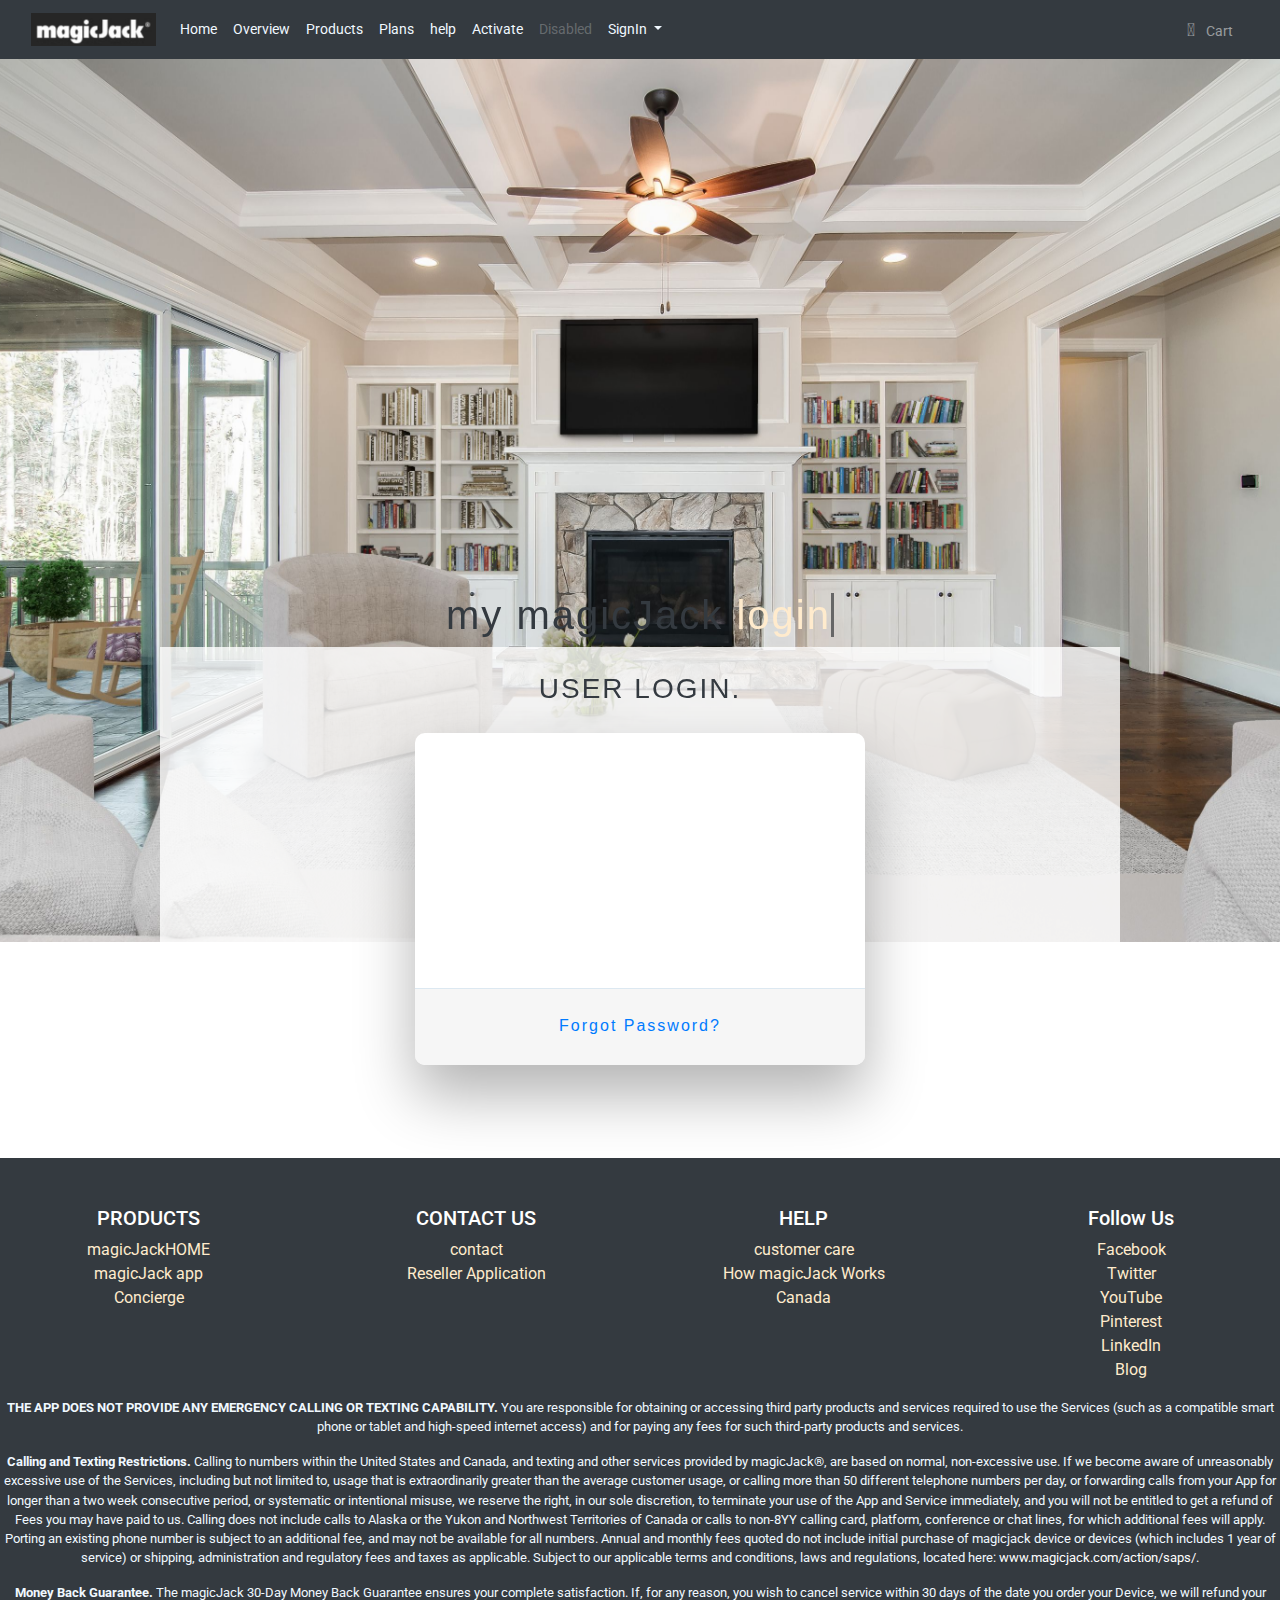
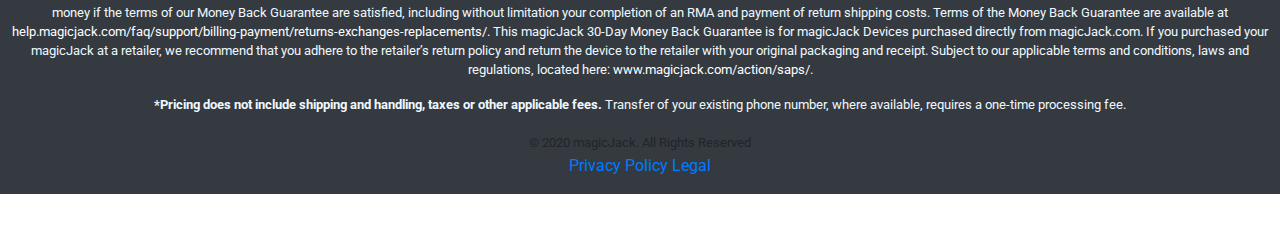
==== login.html @ d2e8adb9 "Add files via upload" ====
<!DOCTYPE html>
<html lang="en">
<head>
  <meta charset="UTF-8">
  <meta name="viewport" content="width=device-width, initial-scale=1.0">
  <title>magicJack |  Home</title>
  
 

  <!-- CSS only -->
  <link rel="stylesheet" href="style.css">
  <link href="https://fonts.googleapis.com/css?family=Raleway:200,100,400" rel="stylesheet" type="text/css" />
  <link href="https://fonts.googleapis.com/css2?family=Gugi&family=Lato:ital,wght@0,100;0,
  300;0,400;0,700;0,900;1,100;1,300;1,400;1,700;1,900&family=Roboto:ital,wght@0,100;0,300;
  0,400;0,500;0,700;0,900;1,100;1,300;1,400;1,500;1,700;1,900&family=Sofia&display=swap" rel="stylesheet">
  <link rel="stylesheet" href="https://stackpath.bootstrapcdn.com/bootstrap/4.5.0/css/bootstrap.min.css">
  <link rel="stylesheet" href="https://stackpath.bootstrapcdn.com/font-awesome/4.7.0/css/font-awesome.min.css">
  <link rel="stylesheet" type="text/css" href="slick-1.8.1/slick/slick.css"/>
  <link rel="stylesheet" href="https://cdnjs.cloudflare.com/ajax/libs/animate.css/4.1.0/animate.min.css">

  <!-- JS, Popper.js, and jQuery -->
  <script src="https://code.jquery.com/jquery-3.5.1.slim.min.js" ></script>
  <script src="https://cdn.jsdelivr.net/npm/popper.js@1.16.0/dist/umd/popper.min.js"></script>
  <script src="https://stackpath.bootstrapcdn.com/bootstrap/4.5.0/js/bootstrap.min.js"></script>
  <script src="https://kit.fontawesome.com/a076d05399.js"></script>
  <script type="text/javascript" src="/slick-1.8.1/slick/slick.min.js"></script>
  <script src="https://ajax.googleapis.com/ajax/libs/jquery/3.2.1/jquery.min.js"></script>
  <script src="/js/main.js"></script>
  <script src="https://ajax.googleapis.com/ajax/libs/jquery/1.11.0/jquery.min.js"></script>
  <script src="parallax.min.js"></script>
</head>
  

</head>
<body>
  <!-- <div class="top-nav-bar">
    <div class="logo">
      <img src="/assets/logo.png" width="125px "alt="">
    </div>
    <nav>
      <ul>
        <li><a href="#">Overview</a></li>
        <li><a href="#">Products</a></li>
        <li><a href="#">Plans</a></li>
        <li><a href="#">Help</a></li>
        <li><a href="#">Activate</a></li>
        <li><a href="#"><button type="button">Renew Service</button></a></li>
        <li><a href="#">login</a></li>
      </ul>
    </nav>
  </div> -->
  <header>
    <div class="container-fluid bg-dark">
      <nav class="navbar navbar-expand-lg navbar-dark bg-dark scrolling-navbar ">
        <a class="navbar-brand" href="#"><img src="./Screenshot 2020-07-17 at 11.36.04 PM.png" width="125px "alt=""></a>
        <button class="navbar-toggler" type="button" data-toggle="collapse" data-target="#navbarSupportedContent" aria-controls="navbarSupportedContent" aria-expanded="false" aria-label="Toggle navigation">
          <span class="navbar-toggler-icon"></span>
        </button>
      
      
        <div class="collapse navbar-collapse" id="navbarSupportedContent">
          <ul class="navbar-nav mr-auto">
            <li class="nav-item active ">
              <a class="nav-link" href="./index.html" style="color: aliceblue;" >Home <span class="sr-only">(current)</span></a>
            </li>
            <li class="nav-item">
              <a class="nav-link" href="overview.html" style="color: aliceblue;">Overview</a>
            </li>
            <li class="nav-item">
              <a class="nav-link" href="products.html" style="color: aliceblue;">Products</a>
            </li>
            <li class="nav-item">
              <a class="nav-link" href="plans.html" style="color: aliceblue;">Plans</a>
            </li>
            <li class="nav-item">
              <a class="nav-link" href="https://help.magicjack.com/?_ga=2.216296405.256796777.1594991559-614558323.1594991559" style="color: aliceblue;">help</a>
            </li>
            <li class="nav-item">
              <a class="nav-link" href="#" style="color: aliceblue;">Activate</a>
            </li>
            
       
            <li class="nav-item">
              <a class="nav-link disabled" href="#" >Disabled</a>
            </li>
            <li class="nav-item dropdown" style="display: inline-block;" >
              <a class="nav-link dropdown-toggle " href="#" id="navbarDropdown" role="button" 
              data-toggle="dropdown" aria-haspopup="true" aria-expanded="false" style="color: aliceblue;">
                SignIn
              </a>
              <div class="dropdown-menu" aria-labelledby="navbarDropdown">
                <div class="dropdown-item" ><a href="./login.html">my magicJack</a></div>
              <div class="dropdown-item"><a href="./loginB.html">business magicJack</a></div></div>
            </li>
          </ul>
        </div>
          <div class="navbar-nav">
            <!-- <li>  &nbsp;  &nbsp;&nbsp;</li> -->
            <a href="#" class="nav-item nav-link mx-2 basket-icon">
                <span style="font-size: large;" class="fas fa-shopping-basket p-2" ></span>  Cart
              </a>
            
          </div>
          <div>
            
          </div>
          <!-- <form class="form-inline my-2 my-lg-0">
            <input class="form-control mr-sm-2" type="search" placeholder="Search" aria-label="Search">
            <button class="btn btn-outline-success my-2 my-sm-0" type="submit">Search</button>
          </form> -->
          
          
      
      </nav>
      <!-- <div class="row">
        <div class="col-md-4 col-sm-12 col-12"> -->
          
          <!-- <div class="btn-group">
            <button class="btn border dropdown-toggle my-md-4 my-2" 
            data-toggle="dropdown" aria-haspopup="true" aria-expanded="false"> LOGIN</button>
            <div class="dropdown-menu">
              <div class="dropdown-item">my magicJack</div>
              <div class="dropdown-item">business magicJack</div>
            </div>
          </div> -->
        <!-- </div> -->
        <!-- <div class="col-md-4  col-12 text-center">
          <h2 class="my-md-3 site-title"> magicJack </h2>
        </div>
        <div class="col-md-4 col-12 text-right">
          <p class="my-md-4 header-links" >
            <a href="#" class="px-2">Sign in</a>
            
          </p>
  
        </div> -->
  
      </div>
    </div>
  </header>


<main>
    
     
        <div class="parallax img-fluid info" data-parallax="scroll" data-z-index="1" data-image-src="assets/slide02.jpg">
            <div class="col-lg-12 text-center " style="top:0px">
                <h1 class="info"><strong style="color: black; "></strong style="font-size: 80px; ">my magicJack
                  <span
                     class="txt-rotate " style="color: blanchedalmond;" data-period="1000"  data-rotate='[ "login", "SMARTER HOME!" ]'></span>
                </strong></h1>
              </div>
            <div class="containerV testiomnial">
                <div class="row">
                  <div class="col-lg-12 text-center">
                    <h3>USER LOGIN.</h3>
    
                  </div>
                  <!-- <div class="container ">
                    <div class="row v">
                        <div class="col-md-6 login-form-1 login-container">
                            <h3>my magicJack</h3>
                            <form>
                                <div class="form-group">
                                    <input type="text" class="form-control" placeholder="Your Email *" value="" />
                                </div>
                                <div class="form-group">
                                    <input type="password" class="form-control" placeholder="Your Password *" value="" />
                                </div>
                                <div class="form-group">
                                    <input type="submit" class="btnSubmit" value="Login" />
                                </div>
                                <div class="form-group">
                                    <a href="#" class="ForgetPwd">Forget Password?</a>
                                </div>
                            </form>
                        </div>
                        <div class="col-md-6 login-form-2 login-container">
                            <h3>magicJack for business</h3>
                            <form>
                                <div class="form-group">
                                    <input type="text" class="form-control" placeholder="Your Email *" value="" />
                                </div>
                                <div class="form-group">
                                    <input type="password" class="form-control" placeholder="Your Password *" value="" />
                                </div>
                                <div class="form-group">
                                    <input type="submit" class="btnSubmit" value="Login" />
                                </div>
                                <div class="form-group">
        
                                    <a href="#" class="ForgetPwd" value="Login">Forget Password?</a>
                                </div>
                            </form>
                        </div>
                    </div>
                </div> -->
                <div class="wrapper fadeInDown">
                    <div id="formContent">
                      <!-- Tabs Titles -->
                  
                      <!-- Icon -->
                      <div class="fadeIn first">
                        <img src="" id="icon" alt="" />
                      </div>
                  
                      <!-- Login Form -->
                      <form>
                        <input type="text" id="login" class="fadeIn second" name="login" placeholder="login">
                        <input type="text" id="password" class="fadeIn third" name="login" placeholder="password">
                        <input type="submit" class="fadeIn fourth" value="Log In">
                      </form>
                  
                      <!-- Remind Passowrd -->
                      <div id="formFooter">
                        <a class="underlineHover" href="#">Forgot Password?</a>
                      </div>
                  
                    </div>
                  </div>
            </div>
                
              </div>
        </div>
       
    
</main>
<footer class="pt-4 my-md-5 pt-md-5  text-center " style="background-color: #343a40;"  >
    
   
    <div class="row">
      <div class="col-6 col-md">
        
        <ul> <h5 style="color: white;">PRODUCTS</h5>
          <li><a class="white" href="https://www.magicjack.com/magicJackHOME.html">magicJackHOME</a></li>
          <li><a class="white"  href="https://www.magicjack.com/magicApp.html">magicJack app</a></li>
          <li><a class="white"  href="https://www.magicjack.com/magicApp.html">Concierge</a></li>
        
      </div>
      <div class="col-6 col-md">
        
        <ul> <h5 style="color: white;">CONTACT US</h5>
          <li><a class="white" href="https://www.magicjack.com/magicJackHOME.html">contact</a></li>
          <li><a class="white" href="https://www.magicjack.com/magicApp.html">Reseller Application</a></li>
          
       
        
      </div>
  
      <div class="col-6 col-md">
        
        <ul> <h5 style="color: white;">HELP</h5>
          <li><a class="white"  href="https://www.magicjack.com/magicJackHOME.html">customer care</a></li>
          <li><a  class="white" href="https://www.magicjack.com/magicApp.html">How magicJack Works</a></li>
          <li><a  class="white" href="https://www.magicjack.com/concierge.html">Canada</a></li></ul>
          
        
      </div>
      <div class="col-6 col-md">
        
        <ul> <h5 style="color: white;">Follow Us</h5>
          <li><a class="white" href="https://www.magicjack.com/Facebook" target="_blank">Facebook</a></li>
          <li><a class="white" href="https://www.magicjack.com/Twitter" target="_blank">Twitter</a></li>
          <li><a class="white" href="https://www.magicjack.com/YouTube" target="_blank">YouTube</a></li>
          <li><a class="white" href="https://www.magicjack.com/Pinterest" target="_blank">Pinterest</a></li>
          <li><a class="white" href="https://www.magicjack.com/LinkedIn" target="_blank">LinkedIn</a></li>
          <li><a class="white" href="https://blog.magicjack.com/" target="_blank">Blog</a></li></ul>
       
        
      </div>
      
      </div>
      <div class="row legal">
            
        <div class="col-lg-12" ><small><p style="color:aliceblue"><strong>THE APP DOES NOT PROVIDE ANY EMERGENCY CALLING OR TEXTING CAPABILITY.</strong> You are responsible for obtaining or accessing third party products and services required to use the Services (such as a compatible smart phone or tablet and high-speed internet access) and for paying any fees for such third-party products and services.</p>
      
      <p style="color:aliceblue"><strong>Calling and Texting Restrictions. </strong>Calling to numbers within the United States and Canada, and texting and other services provided by magicJack®, are based on normal, non-excessive use. If we become aware of unreasonably excessive use of the Services, including but not limited to, usage that is extraordinarily greater than the average customer usage, or calling more than 50 different telephone numbers per day, or forwarding calls from your App for longer than a two week consecutive period, or systematic or intentional misuse, we reserve the right, in our sole discretion, to terminate your use of the App and Service immediately, and you will not be entitled to get a refund of Fees you may have paid to us. Calling does not include calls to Alaska or the Yukon and Northwest Territories of Canada or calls to non-8YY calling card, platform, conference or chat lines, for which additional fees will apply. Porting an existing phone number is subject to an additional fee, and may not be available for all numbers. Annual and monthly fees quoted do not include initial purchase of magicjack device or devices (which includes 1 year of service) or shipping, administration and regulatory fees and taxes as applicable. Subject to our applicable terms and conditions, laws and regulations, located here: <a style="color:#ffffff;" href="https://www.magicjack.com/action/saps/" target="_blank">www.magicjack.com/action/saps/</a>.</p>
      
      <p style="color:aliceblue"><strong>Money Back Guarantee. </strong>The magicJack 30-Day Money Back Guarantee ensures your complete satisfaction. If, for any reason, you wish to cancel service within 30 days of the date you order your Device, we will refund your money if the terms of our Money Back Guarantee are satisfied, including without limitation your completion of an RMA and payment of return shipping costs. Terms of the Money Back Guarantee are available at <a style="color:#ffffff;" href="https://help.magicjack.com/faq/support/billing-payment/returns-exchanges-replacements/index.html#post_id=306" target="_blank">help.magicjack.com/faq/support/billing-payment/returns-exchanges-replacements/</a>. This magicJack 30-Day Money Back Guarantee is for magicJack Devices purchased directly from magicJack.com. If you purchased your magicJack at a retailer, we recommend that you adhere to the retailer’s return policy and return the device to the retailer with your original packaging and receipt. Subject to our applicable terms and conditions, laws and regulations, located here: <a style="color:#ffffff;" href="https://www.magicjack.com/action/saps/" target="_blank">www.magicjack.com/action/saps/</a>.</p>
            
            
      <p style="color:aliceblue"><strong>*Pricing does not include shipping and handling, taxes or other applicable fees.</strong> Transfer of your existing phone number, where available, requires a one-time processing fee.</p></small></div>
        <br>
        <div class="col-lg-12">
            <small>© <span class="copyYear">2020</span> magicJack. All Rights Reserved</small>
            <ul class="legal-links">
                <li><a href="https://www.magicjack.com/privacy.html" class="privacy-policy">Privacy Policy</a>
                <a class="last" href="https://www.magicjack.com/action/saps/" target="_blank" class="legal-link">Legal</a></li>
            </ul>
        </div>
      </div>
  
  </footer>
  </body>
  </html>
  <style>
      .wrapper {
  display: flex;
  align-items: center;
  flex-direction: column; 
  justify-content: center;
  width: 100%;
  min-height: 100%;
  padding: 20px;
}

#formContent {
  -webkit-border-radius: 10px 10px 10px 10px;
  border-radius: 10px 10px 10px 10px;
  background: #fff;
  padding: 30px;
  width: 90%;
  max-width: 450px;
  position: relative;
  padding: 0px;
  -webkit-box-shadow: 0 30px 60px 0 rgba(0,0,0,0.3);
  box-shadow: 0 30px 60px 0 rgba(0,0,0,0.3);
  text-align: center;
}

#formFooter {
  background-color: #f6f6f6;
  border-top: 1px solid #dce8f1;
  padding: 25px;
  text-align: center;
  -webkit-border-radius: 0 0 10px 10px;
  border-radius: 0 0 10px 10px;
}



/* TABS */

h2.inactive {
  color: #cccccc;
}

h2.active {
  color: #0d0d0d;
  border-bottom: 2px solid #5fbae9;
}



/* FORM TYPOGRAPHY*/

input[type=button], input[type=submit], input[type=reset]  {
  background-color: #56baed;
  border: none;
  color: white;
  padding: 15px 80px;
  text-align: center;
  text-decoration: none;
  display: inline-block;
  text-transform: uppercase;
  font-size: 13px;
  -webkit-box-shadow: 0 10px 30px 0 rgba(95,186,233,0.4);
  box-shadow: 0 10px 30px 0 rgba(95,186,233,0.4);
  -webkit-border-radius: 5px 5px 5px 5px;
  border-radius: 5px 5px 5px 5px;
  margin: 5px 20px 40px 20px;
  -webkit-transition: all 0.3s ease-in-out;
  -moz-transition: all 0.3s ease-in-out;
  -ms-transition: all 0.3s ease-in-out;
  -o-transition: all 0.3s ease-in-out;
  transition: all 0.3s ease-in-out;
}

input[type=button]:hover, input[type=submit]:hover, input[type=reset]:hover  {
  background-color: #39ace7;
}

input[type=button]:active, input[type=submit]:active, input[type=reset]:active  {
  -moz-transform: scale(0.95);
  -webkit-transform: scale(0.95);
  -o-transform: scale(0.95);
  -ms-transform: scale(0.95);
  transform: scale(0.95);
}

input[type=text] {
  background-color: #f6f6f6;
  border: none;
  color: #0d0d0d;
  padding: 15px 32px;
  text-align: center;
  text-decoration: none;
  display: inline-block;
  font-size: 16px;
  margin: 5px;
  width: 85%;
  border: 2px solid #f6f6f6;
  -webkit-transition: all 0.5s ease-in-out;
  -moz-transition: all 0.5s ease-in-out;
  -ms-transition: all 0.5s ease-in-out;
  -o-transition: all 0.5s ease-in-out;
  transition: all 0.5s ease-in-out;
  -webkit-border-radius: 5px 5px 5px 5px;
  border-radius: 5px 5px 5px 5px;
}

input[type=text]:focus {
  background-color: #fff;
  border-bottom: 2px solid #5fbae9;
}

input[type=text]:placeholder {
  color: #cccccc;
}



/* ANIMATIONS */

/* Simple CSS3 Fade-in-down Animation */
.fadeInDown {
  -webkit-animation-name: fadeInDown;
  animation-name: fadeInDown;
  -webkit-animation-duration: 1s;
  animation-duration: 1s;
  -webkit-animation-fill-mode: both;
  animation-fill-mode: both;
}

@-webkit-keyframes fadeInDown {
  0% {
    opacity: 0;
    -webkit-transform: translate3d(0, -100%, 0);
    transform: translate3d(0, -100%, 0);
  }
  100% {
    opacity: 1;
    -webkit-transform: none;
    transform: none;
  }
}

@keyframes fadeInDown {
  0% {
    opacity: 0;
    -webkit-transform: translate3d(0, -100%, 0);
    transform: translate3d(0, -100%, 0);
  }
  100% {
    opacity: 1;
    -webkit-transform: none;
    transform: none;
  }
}

/* Simple CSS3 Fade-in Animation */
@-webkit-keyframes fadeIn { from { opacity:0; } to { opacity:1; } }
@-moz-keyframes fadeIn { from { opacity:0; } to { opacity:1; } }
@keyframes fadeIn { from { opacity:0; } to { opacity:1; } }

.fadeIn {
  opacity:0;
  -webkit-animation:fadeIn ease-in 1;
  -moz-animation:fadeIn ease-in 1;
  animation:fadeIn ease-in 1;

  -webkit-animation-fill-mode:forwards;
  -moz-animation-fill-mode:forwards;
  animation-fill-mode:forwards;

  -webkit-animation-duration:1s;
  -moz-animation-duration:1s;
  animation-duration:1s;
}

.fadeIn.first {
  -webkit-animation-delay: 0.4s;
  -moz-animation-delay: 0.4s;
  animation-delay: 0.4s;
}

.fadeIn.second {
  -webkit-animation-delay: 0.6s;
  -moz-animation-delay: 0.6s;
  animation-delay: 0.6s;
}

.fadeIn.third {
  -webkit-animation-delay: 0.8s;
  -moz-animation-delay: 0.8s;
  animation-delay: 0.8s;
}

.fadeIn.fourth {
  -webkit-animation-delay: 1s;
  -moz-animation-delay: 1s;
  animation-delay: 1s;
}

/* Simple CSS3 Fade-in Animation */
.underlineHover:after {
  display: block;
  left: 0;
  bottom: -10px;
  width: 0;
  height: 2px;
  background-color: #56baed;
  content: "";
  transition: width 0.2s;
}

.underlineHover:hover {
  color: #0d0d0d;
}

.underlineHover:hover:after{
  width: 100%;
}



/* OTHERS */

*:focus {
    outline: none;
} 

#icon {
  width:60%;
}

      .login-container{
          background: #ffff;
          padding: 20px;
          padding-right: 0 10px;
          border-radius: 10px;
          box-shadow: 0px 0px 10px 0px #000;
      }
  </style>
  <script>
      var TxtRotate = function(el, toRotate, period) {
  this.toRotate = toRotate;
  this.el = el;
  this.loopNum = 0;
  this.period = parseInt(period, 10) || 1000;
  this.txt = '';
  this.tick();
  this.isDeleting = false;
};

TxtRotate.prototype.tick = function() {
  var i = this.loopNum % this.toRotate.length;
  var fullTxt = this.toRotate[i];

  if (this.isDeleting) {
    this.txt = fullTxt.substring(0, this.txt.length - 1);
  } else {
    this.txt = fullTxt.substring(0, this.txt.length + 1);
  }

  this.el.innerHTML = '<span class="wrap">'+this.txt+'</span>';

  var that = this;
  var delta = 150 - Math.random() * 100;

  if (this.isDeleting) { delta /= 2; }

  if (!this.isDeleting && this.txt === fullTxt) {
    delta = this.period;
    this.isDeleting = true;
  } else if (this.isDeleting && this.txt === '') {
    this.isDeleting = false;
    this.loopNum++;
    delta = 500;
  }

  setTimeout(function() {
    that.tick();
  }, delta);
};

window.onload = function() {
  var elements = document.getElementsByClassName('txt-rotate');
  for (var i=0; i<elements.length; i++) {
    var toRotate = elements[i].getAttribute('data-rotate');
    var period = elements[i].getAttribute('data-period');
    if (toRotate) {
      new TxtRotate(elements[i], JSON.parse(toRotate), period);
    }
  }
  // INJECT CSS
  var css = document.createElement("style");
  css.type = "text/css";
  css.innerHTML = ".txt-rotate > .wrap { border-right: 0.08em solid #666 }";
  document.body.appendChild(css);
};
  </script>
---- style.css ----
*{
    margin:0 ;
    padding: 0;
    box-sizing: border-box;
}
h1{
    color: white;
}
p{
    color: #e5df45;
}
.navbar-nav{
    color: grey;
}
.navbar-nav .nav-link{

    font-size: 0.9em;
}
a .navbar-nav .nav-item .nav-link {
    padding:0 2em ;
    
}
.containerV{
    max-width: 960px;
    margin: 0 auto;
    background: #f9f9f9;
    font-size: 24x;
    padding: 25px;

}
.parallax{
   min-height: 800px;
   background:transparent;
}
ul li{
    list-style-type: none;
}
.white{
    color: blanchedalmond;
}

.testimonial{
    padding-top: 10px;
    padding-bottom: 10px;
}
.testimonial .v{
    text-align: center;
    padding:40px 20px;
    flex: inherit;
    cursor: pointer;
    transition: transform 0.5s;
}
.testimonial .v:hover{
    transform: translateY(-10px);
}
.info{
    z-index:2;
    position: relative;
    letter-spacing:2px;
    padding-top: 21%;
    color: #343a40;
    font-family: 'Trebuchet MS', 'Lucida Sans Unicode', 'Lucida Grande', 'Lucida Sans', Arial, sans-serif;
}
.promo-header2 {
    width: 100%;
    font-family: "Proxima Nova";
    padding: 6px;
    height: auto;
    margin: 0 auto;
    background-color: #eee;
    border-top: 1px solid #e5e5e5;
}
.promo-header-text2 {
    font-family: "Proxima Nova";
    text-align: center;
    font-weight: 500;
    font-size: 15px;
}
.promo {
    border: 1px solid #e5e5e5;
}
.img1{
    width: 50px;
}
.containerV{
    background-color: rgba(255, 255, 255, 0.8);
}

.containerV.div.img{
    z-index: -100;
}
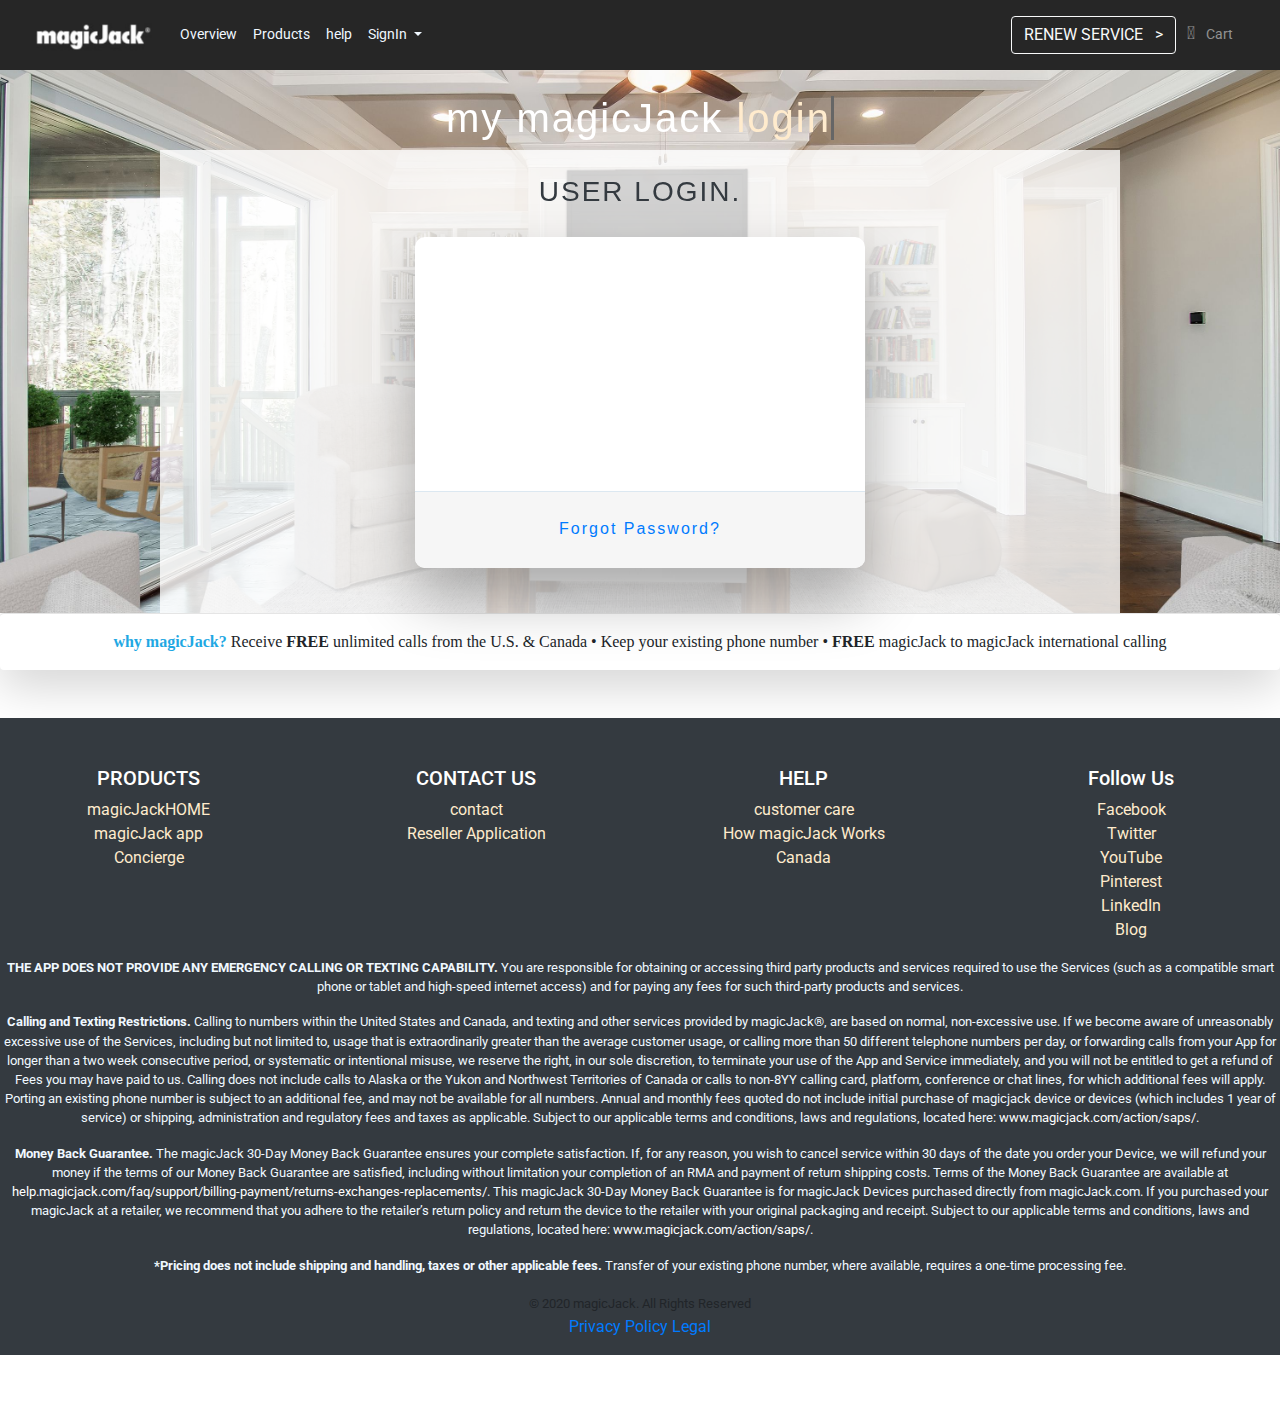
==== commit 3ea20e0e: "Add files via upload" ====
--- a/login.html
+++ b/login.html
@@ -50,9 +50,9 @@
     </nav>
   </div> -->
   <header>
-    <div class="container-fluid bg-dark">
-      <nav class="navbar navbar-expand-lg navbar-dark bg-dark scrolling-navbar ">
-        <a class="navbar-brand" href="#"><img src="./Screenshot 2020-07-17 at 11.36.04 PM.png" width="125px "alt=""></a>
+    <div class="container-fluid " style="background: #262626;">
+      <nav class="navbar navbar-expand-lg navbar-dark  scrolling-navbar ">
+        <a class="navbar-brand" href="./index.html"><img src="./Screenshot 2020-07-17 at 11.36.04 PM.png" width="125px "alt=""></a>
         <button class="navbar-toggler" type="button" data-toggle="collapse" data-target="#navbarSupportedContent" aria-controls="navbarSupportedContent" aria-expanded="false" aria-label="Toggle navigation">
           <span class="navbar-toggler-icon"></span>
         </button>
@@ -60,29 +60,19 @@
       
         <div class="collapse navbar-collapse" id="navbarSupportedContent">
           <ul class="navbar-nav mr-auto">
-            <li class="nav-item active ">
-              <a class="nav-link" href="./index.html" style="color: aliceblue;" >Home <span class="sr-only">(current)</span></a>
-            </li>
+           
             <li class="nav-item">
               <a class="nav-link" href="overview.html" style="color: aliceblue;">Overview</a>
             </li>
             <li class="nav-item">
               <a class="nav-link" href="products.html" style="color: aliceblue;">Products</a>
             </li>
-            <li class="nav-item">
-              <a class="nav-link" href="plans.html" style="color: aliceblue;">Plans</a>
-            </li>
+            
             <li class="nav-item">
               <a class="nav-link" href="https://help.magicjack.com/?_ga=2.216296405.256796777.1594991559-614558323.1594991559" style="color: aliceblue;">help</a>
             </li>
-            <li class="nav-item">
-              <a class="nav-link" href="#" style="color: aliceblue;">Activate</a>
-            </li>
-            
+        
        
-            <li class="nav-item">
-              <a class="nav-link disabled" href="#" >Disabled</a>
-            </li>
             <li class="nav-item dropdown" style="display: inline-block;" >
               <a class="nav-link dropdown-toggle " href="#" id="navbarDropdown" role="button" 
               data-toggle="dropdown" aria-haspopup="true" aria-expanded="false" style="color: aliceblue;">
@@ -97,6 +87,7 @@
           <div class="navbar-nav">
             <!-- <li>  &nbsp;  &nbsp;&nbsp;</li> -->
             <a href="#" class="nav-item nav-link mx-2 basket-icon">
+              <button type="button" class="btn btn-outline-light">RENEW SERVICE &nbsp; ></button>
                 <span style="font-size: large;" class="fas fa-shopping-basket p-2" ></span>  Cart
               </a>
             
@@ -143,9 +134,16 @@
 <main>
     
      
-        <div class="parallax img-fluid info" data-parallax="scroll" data-z-index="1" data-image-src="assets/slide02.jpg">
+        <div class="parallax img-fluid " data-parallax="scroll" data-z-index="1" data-image-src="assets/slide02.jpg" style="z-index:2;
+        position: relative;
+        letter-spacing:2px;
+      
+        color: #343a40;
+        font-family: 'Trebuchet MS', 'Lucida Sans Unicode', 'Lucida Grande', 'Lucida Sans', Arial, sans-serif;
+        min-height: 400px;
+        background: transparent;">>
             <div class="col-lg-12 text-center " style="top:0px">
-                <h1 class="info"><strong style="color: black; "></strong style="font-size: 80px; ">my magicJack
+                <h1 class=""><strong style="color: black; "></strong style="font-size: 80px; ">my magicJack
                   <span
                      class="txt-rotate " style="color: blanchedalmond;" data-period="1000"  data-rotate='[ "login", "SMARTER HOME!" ]'></span>
                 </strong></h1>
@@ -222,6 +220,11 @@
                 
               </div>
         </div>
+        <div class="promo-header2 shadow-lg p-3 mb-5 bg-white rounded text-center">
+      
+          <span><strong style="color:#1fa8e3;">why magicJack?</strong> </span>Receive <strong>FREE</strong> unlimited calls from the U.S. &amp; Canada • Keep your existing phone number •&nbsp;<strong>FREE</strong> magicJack to magicJack international calling 
+    
+      </div>
        
     
 </main>
--- a/style.css
+++ b/style.css
@@ -58,7 +58,7 @@
     z-index:2;
     position: relative;
     letter-spacing:2px;
-    padding-top: 21%;
+    padding-top: 15%;
     color: #343a40;
     font-family: 'Trebuchet MS', 'Lucida Sans Unicode', 'Lucida Grande', 'Lucida Sans', Arial, sans-serif;
 }
@@ -90,3 +90,9 @@
 .containerV.div.img{
     z-index: -100;
 }
+.v1{
+    max-width: 50%;
+}
+.v2{
+    max-width: 20%;
+}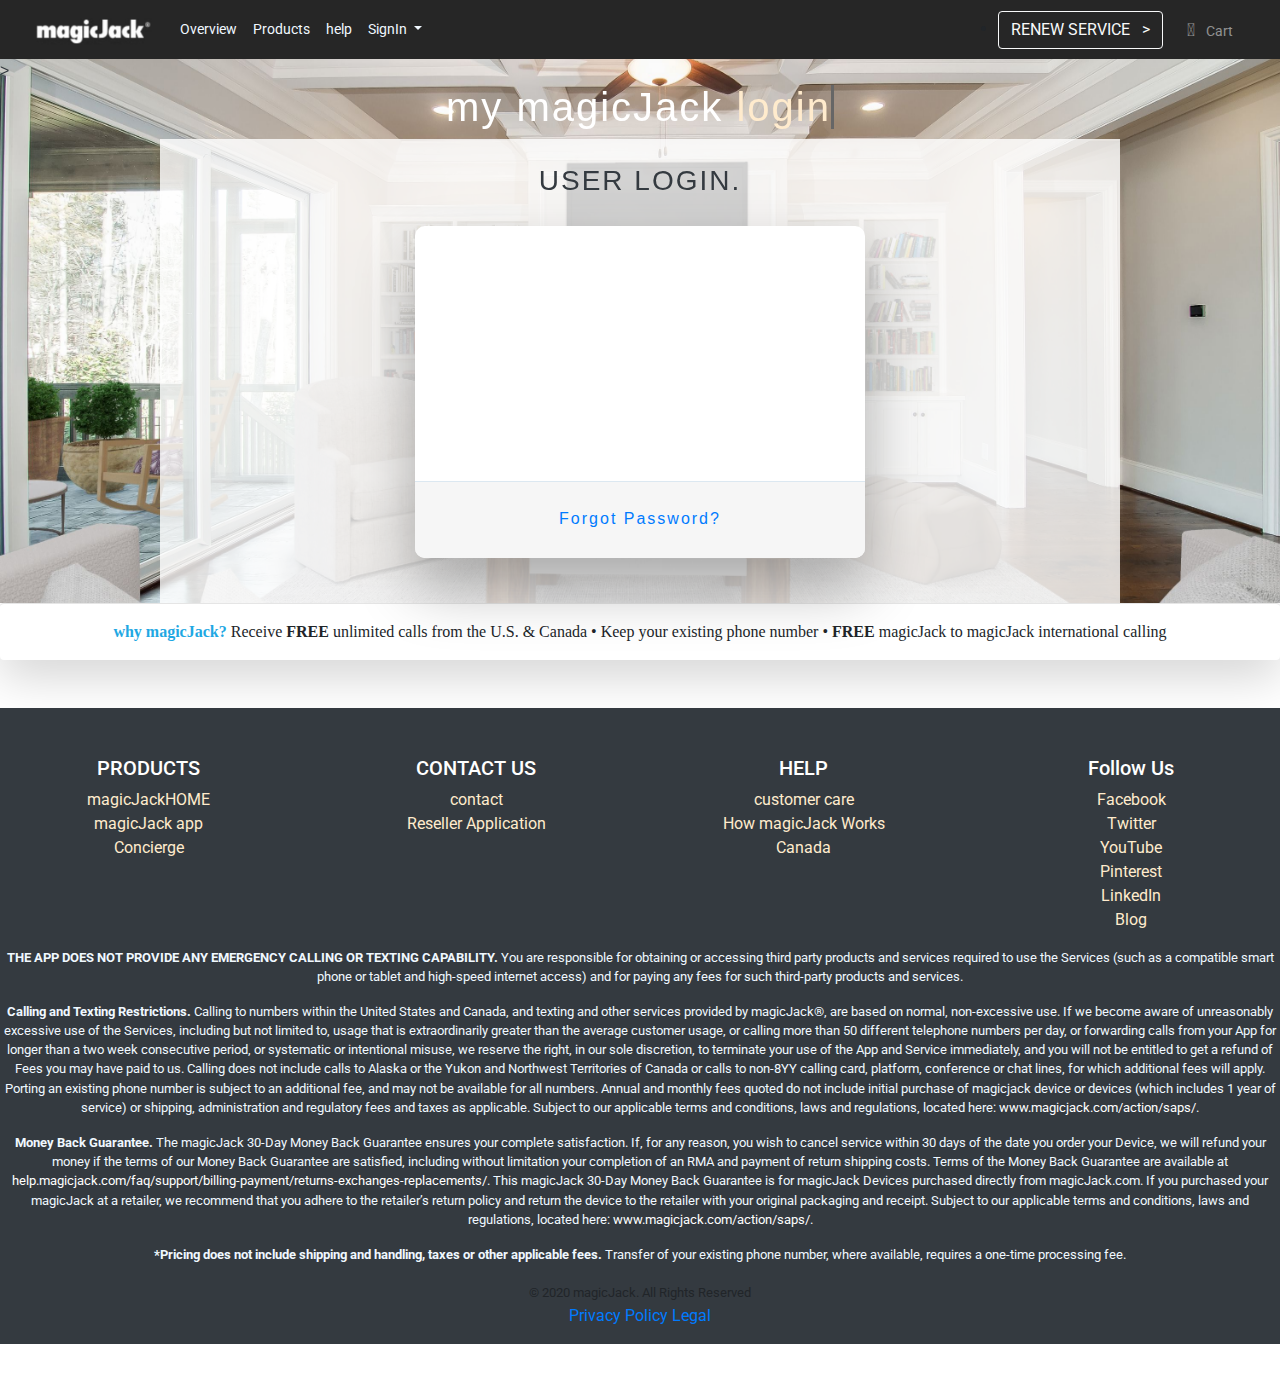
==== commit a7c40029: "Add files via upload" ====
--- a/login.html
+++ b/login.html
@@ -83,11 +83,12 @@
               <div class="dropdown-item"><a href="./loginB.html">business magicJack</a></div></div>
             </li>
           </ul>
+          <li><button type="button" class=" ml-auto btn btn-outline-light">RENEW SERVICE &nbsp; ></button></li>
         </div>
           <div class="navbar-nav">
             <!-- <li>  &nbsp;  &nbsp;&nbsp;</li> -->
             <a href="#" class="nav-item nav-link mx-2 basket-icon">
-              <button type="button" class="btn btn-outline-light">RENEW SERVICE &nbsp; ></button>
+              
                 <span style="font-size: large;" class="fas fa-shopping-basket p-2" ></span>  Cart
               </a>
             
